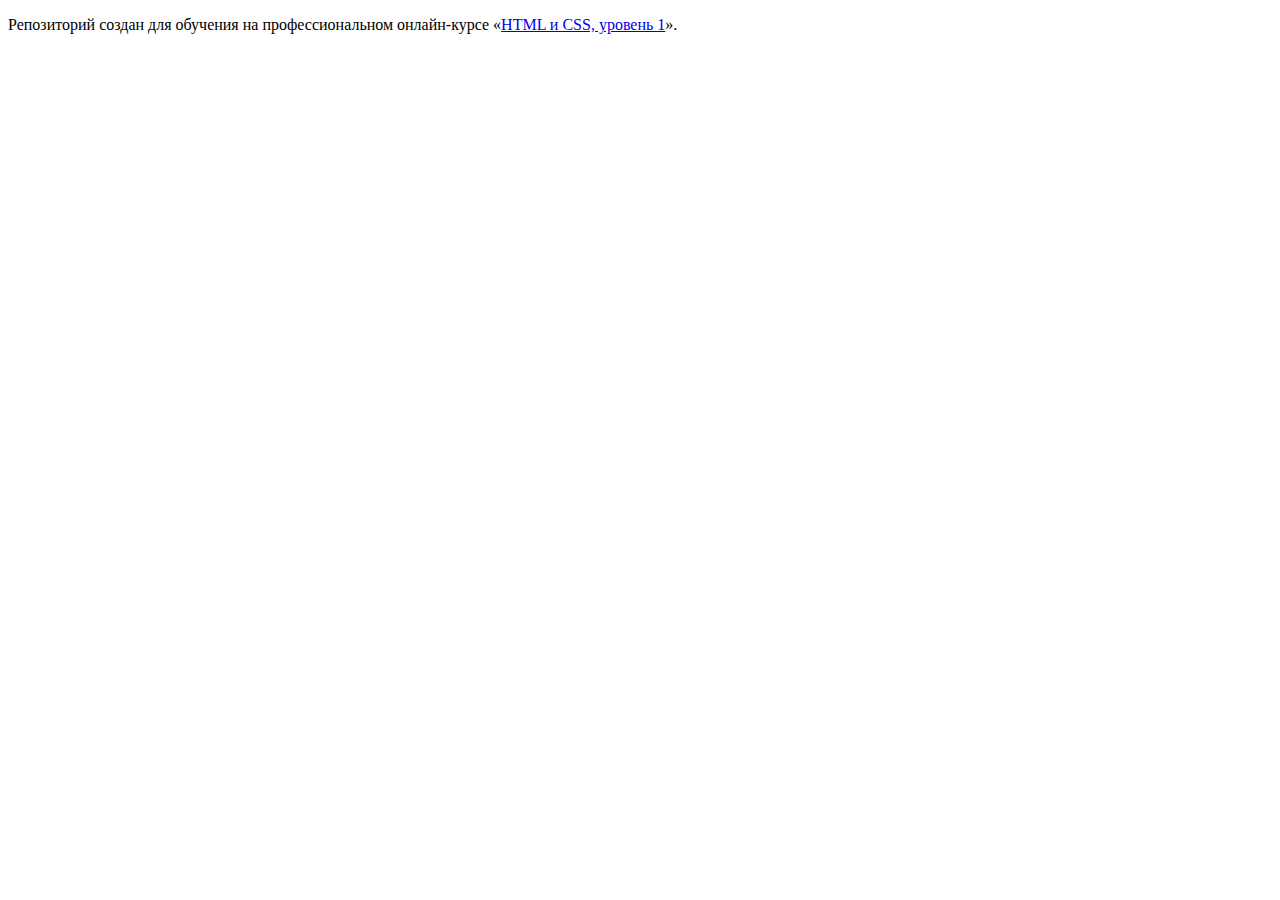
==== index.html @ 30a841ac ":hatching_chick:" ====
<!DOCTYPE html>
<html lang="ru">
  <head>
    <meta charset="utf-8">
    <title>HTML Academy: Седона</title>
  </head>
  <body>

    <p>Репозиторий создан для обучения на профессиональном онлайн‑курсе «<a href="https://htmlacademy.ru/intensive/htmlcss">HTML и CSS, уровень 1</a>».</p>

  </body>
</html>
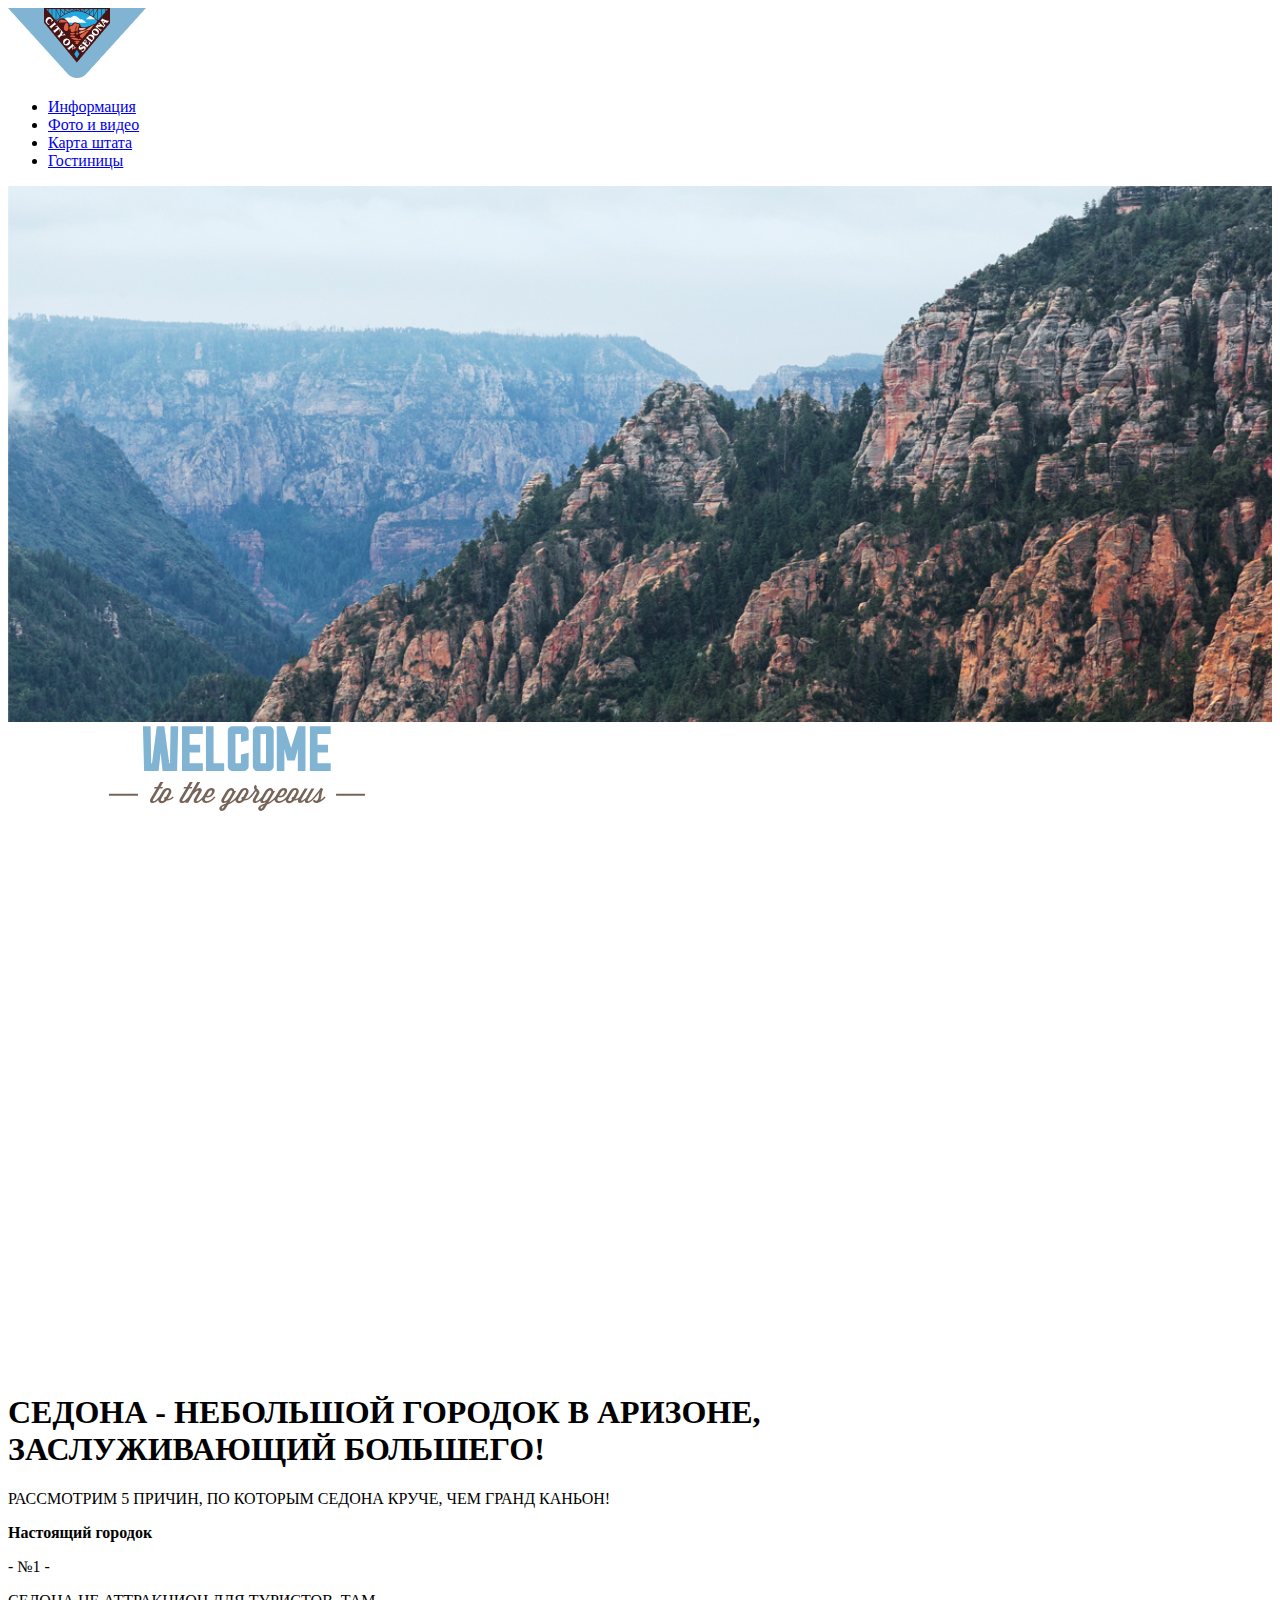
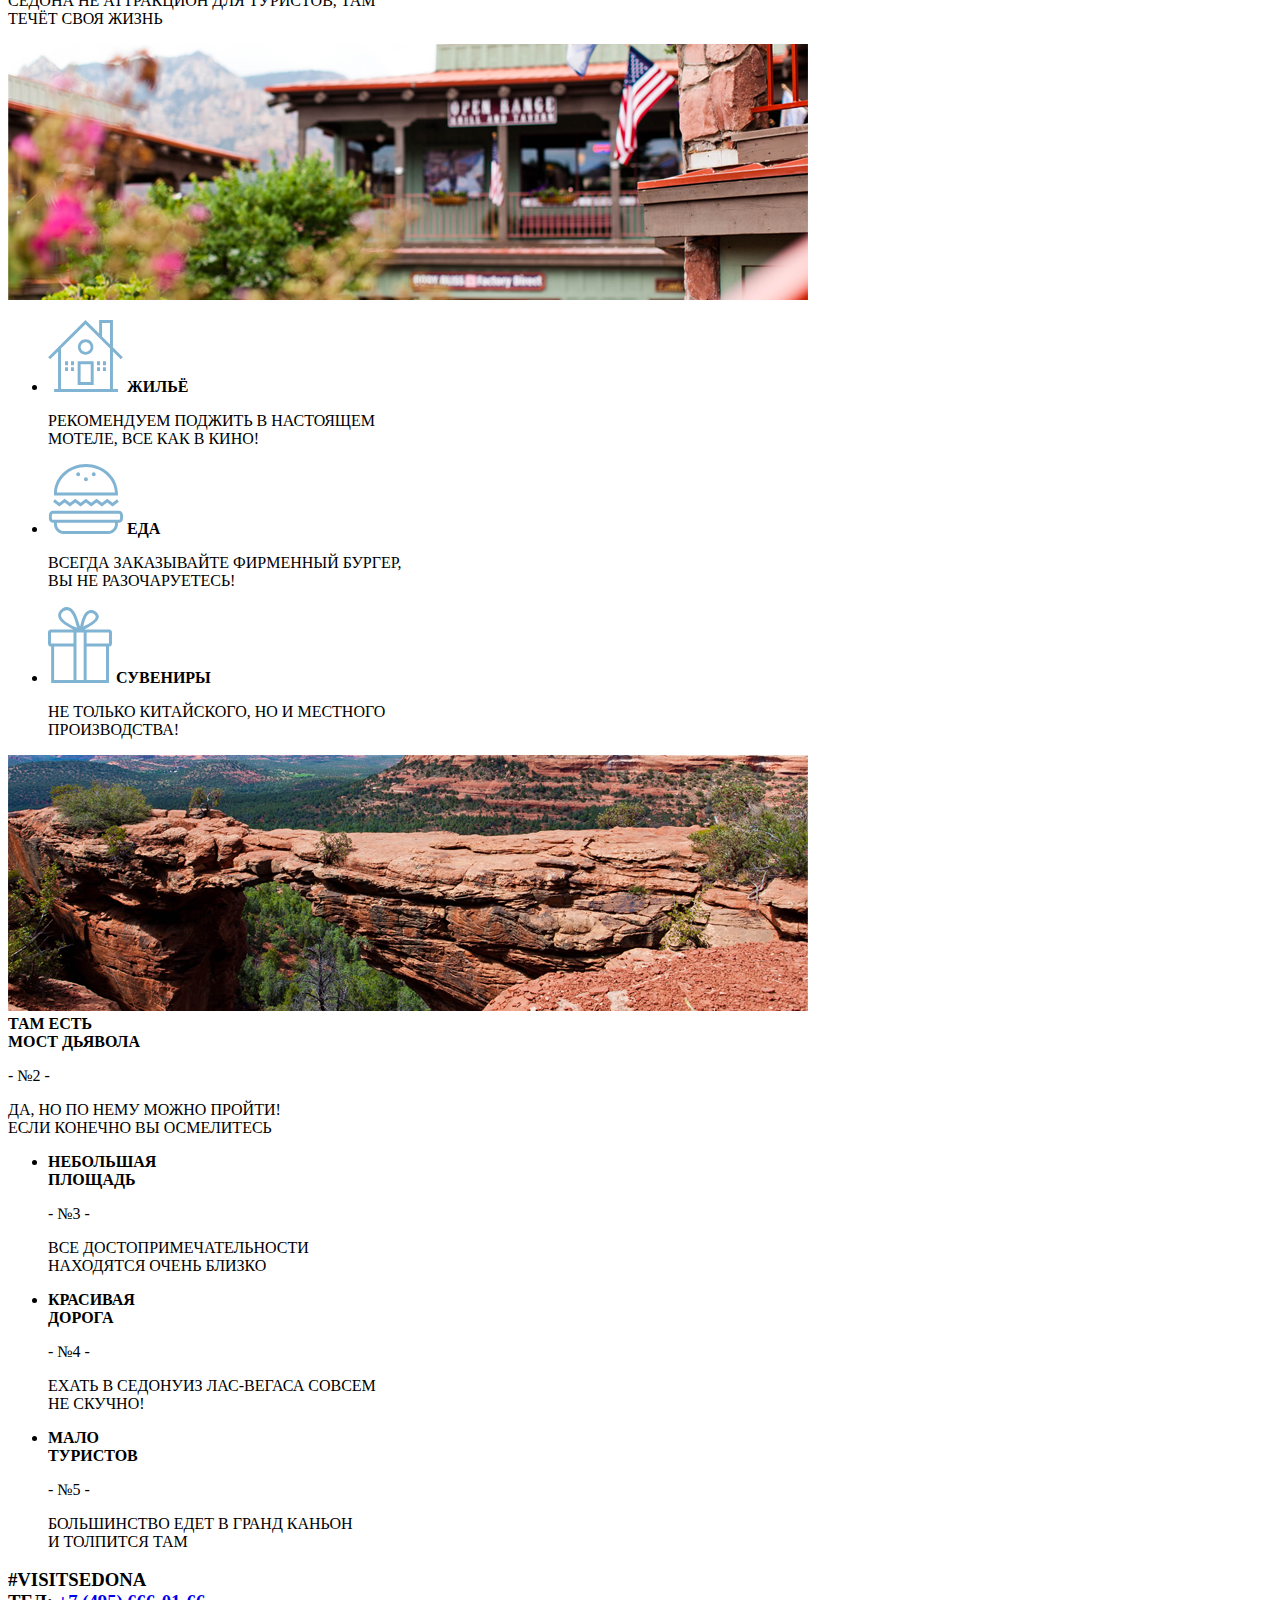
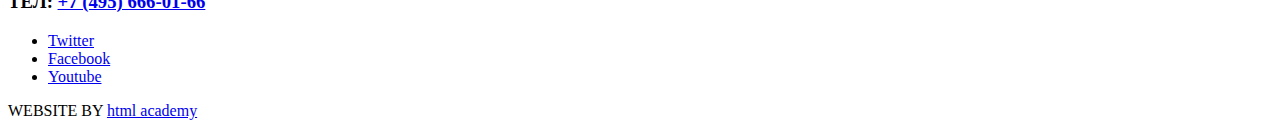
==== commit 3544270e: "пробная верстка" ====
--- a/index.html
+++ b/index.html
@@ -6,7 +6,168 @@
   </head>
   <body>
 
-    <p>Репозиторий создан для обучения на профессиональном онлайн‑курсе «<a href="https://htmlacademy.ru/intensive/htmlcss">HTML и CSS, уровень 1</a>».</p>
+   <header>
+      <nav>
+        <a> 
+          <img src="img/logo.png" width="" height="" alt="Логотип навигации">
+        </a>
+        <ul>
+          <li><a href="blank.html">Информация</a></li>
+          <li><a href="blank.html">Фото и видео</a></li>
+          <li><a href="blank.html">Карта штата</a></li>
+          <li><a href="blank.html">Гостиницы</a></li>
+        </ul>
+      </nav>
+   </header>
 
+      <main>
+        <div>
+          <img src="img/welcome-image.png" width="100%" height="100%" alt="welcome">
+        </div>
+        <img src="img/welcome2.svg" alt="welcome2">
+        <img src="img/Group 1.png" width="100%" height="100%" alt="основная">
+        <h1>
+          СЕДОНА - НЕБОЛЬШОЙ ГОРОДОК В АРИЗОНЕ,</br>
+          ЗАСЛУЖИВАЮЩИЙ БОЛЬШЕГО!
+        </h1>
+        <p>
+          РАССМОТРИМ 5 ПРИЧИН, ПО КОТОРЫМ СЕДОНА КРУЧЕ, ЧЕМ ГРАНД КАНЬОН!
+        </p>
+
+        <section>
+          <article>
+            <b>Настоящий городок</b>
+            <p>- №1 -</p>
+            <p>СЕДОНА НЕ АТТРАКЦИОН ДЛЯ ТУРИСТОВ, ТАМ</br> ТЕЧЁТ СВОЯ ЖИЗНЬ</p>
+          </article>
+          <article>
+            <img src="img/sity-image.png" width="800" height="256" alt="настоящий городок">
+          </article>
+        </section>
+
+        <section>
+          <ul>
+            <li>
+              <img src="img/icon-1.svg" alt="home">
+              <b>
+                ЖИЛЬЁ
+              </b>
+              <p>
+                РЕКОМЕНДУЕМ ПОДЖИТЬ В НАСТОЯЩЕМ</br> 
+                МОТЕЛЕ, ВСЕ КАК В КИНО!
+              </p>
+            </li>
+            <li>
+              <img src="img/icon-3.svg" alt="food">
+              <b>
+                ЕДА
+              </b>
+              <p>
+                ВСЕГДА ЗАКАЗЫВАЙТЕ ФИРМЕННЫЙ БУРГЕР,</br>
+                ВЫ НЕ РАЗОЧАРУЕТЕСЬ!
+              </p>
+            </li>
+            <li>
+              <img src="img/icon-2.svg" alt="souvenirs">
+              <b>
+                СУВЕНИРЫ
+              </b>
+              <p>
+                НЕ ТОЛЬКО КИТАЙСКОГО, НО И МЕСТНОГО</br>
+                ПРОИЗВОДСТВА!
+              </p>
+            </li>
+          </ul>
+        </section>
+        <section>
+          <article>
+            <img src="img/bridge-devil-image.png" alt="bridge-devil">
+          </article>
+          <article>
+            <b>
+              ТАМ ЕСТЬ</br>
+              МОСТ ДЬЯВОЛА
+            </b>
+            <p>
+              - №2 -
+            </p>
+            <p>
+              ДА, НО ПО НЕМУ МОЖНО ПРОЙТИ!</BR>
+              ЕСЛИ КОНЕЧНО ВЫ ОСМЕЛИТЕСЬ
+            </p>
+          </article>
+        </section>
+        <section>
+          <ul>
+            <li>
+              <b>
+                НЕБОЛЬШАЯ</br>
+                ПЛОЩАДЬ
+              </b>
+              <p>
+                - №3 -
+              </p>
+              <p>
+                ВСЕ ДОСТОПРИМЕЧАТЕЛЬНОСТИ</br>
+                НАХОДЯТСЯ ОЧЕНЬ БЛИЗКО
+              </p>
+            </li>
+            <li>
+              <b>
+                КРАСИВАЯ</br>
+                ДОРОГА
+              </b>
+              <p>
+                - №4 -
+              </p>
+              <p>
+                ЕХАТЬ В СЕДОНУИЗ ЛАС-ВЕГАСА СОВСЕМ</br>
+                НЕ СКУЧНО!
+              </p>
+            </li>
+            <li>
+              <b>
+                МАЛО</br>
+                ТУРИСТОВ
+              </b>
+              <p>
+                - №5 -
+              </p>
+              <p>
+                БОЛЬШИНСТВО ЕДЕТ В ГРАНД КАНЬОН</br>
+                И ТОЛПИТСЯ ТАМ
+              </p>
+            </li>
+          </ul>
+        </section>
+      </main>
+
+      <footer>
+        <section>
+          <h3>
+            #VISITSEDONA</BR>
+            ТЕЛ: <a href="tel:+74956660166">+7 (495) 666-01-66</a>
+          </h3>
+        </section>
+        <section>
+          <ul>
+            <li>
+              <a href="#">Twitter</a>
+            </li>
+            <li>
+              <a href="#">Facebook</a>
+            </li>
+            <li>
+              <a href="#">Youtube</a>
+            </li>
+          </ul>
+        </section>
+        <section>
+          <p>
+            WEBSITE BY
+            <a href="https://htmlacademy.ru">html academy</a>
+          </p>
+        </section>
+      </footer>
   </body>
-</html>
+</html>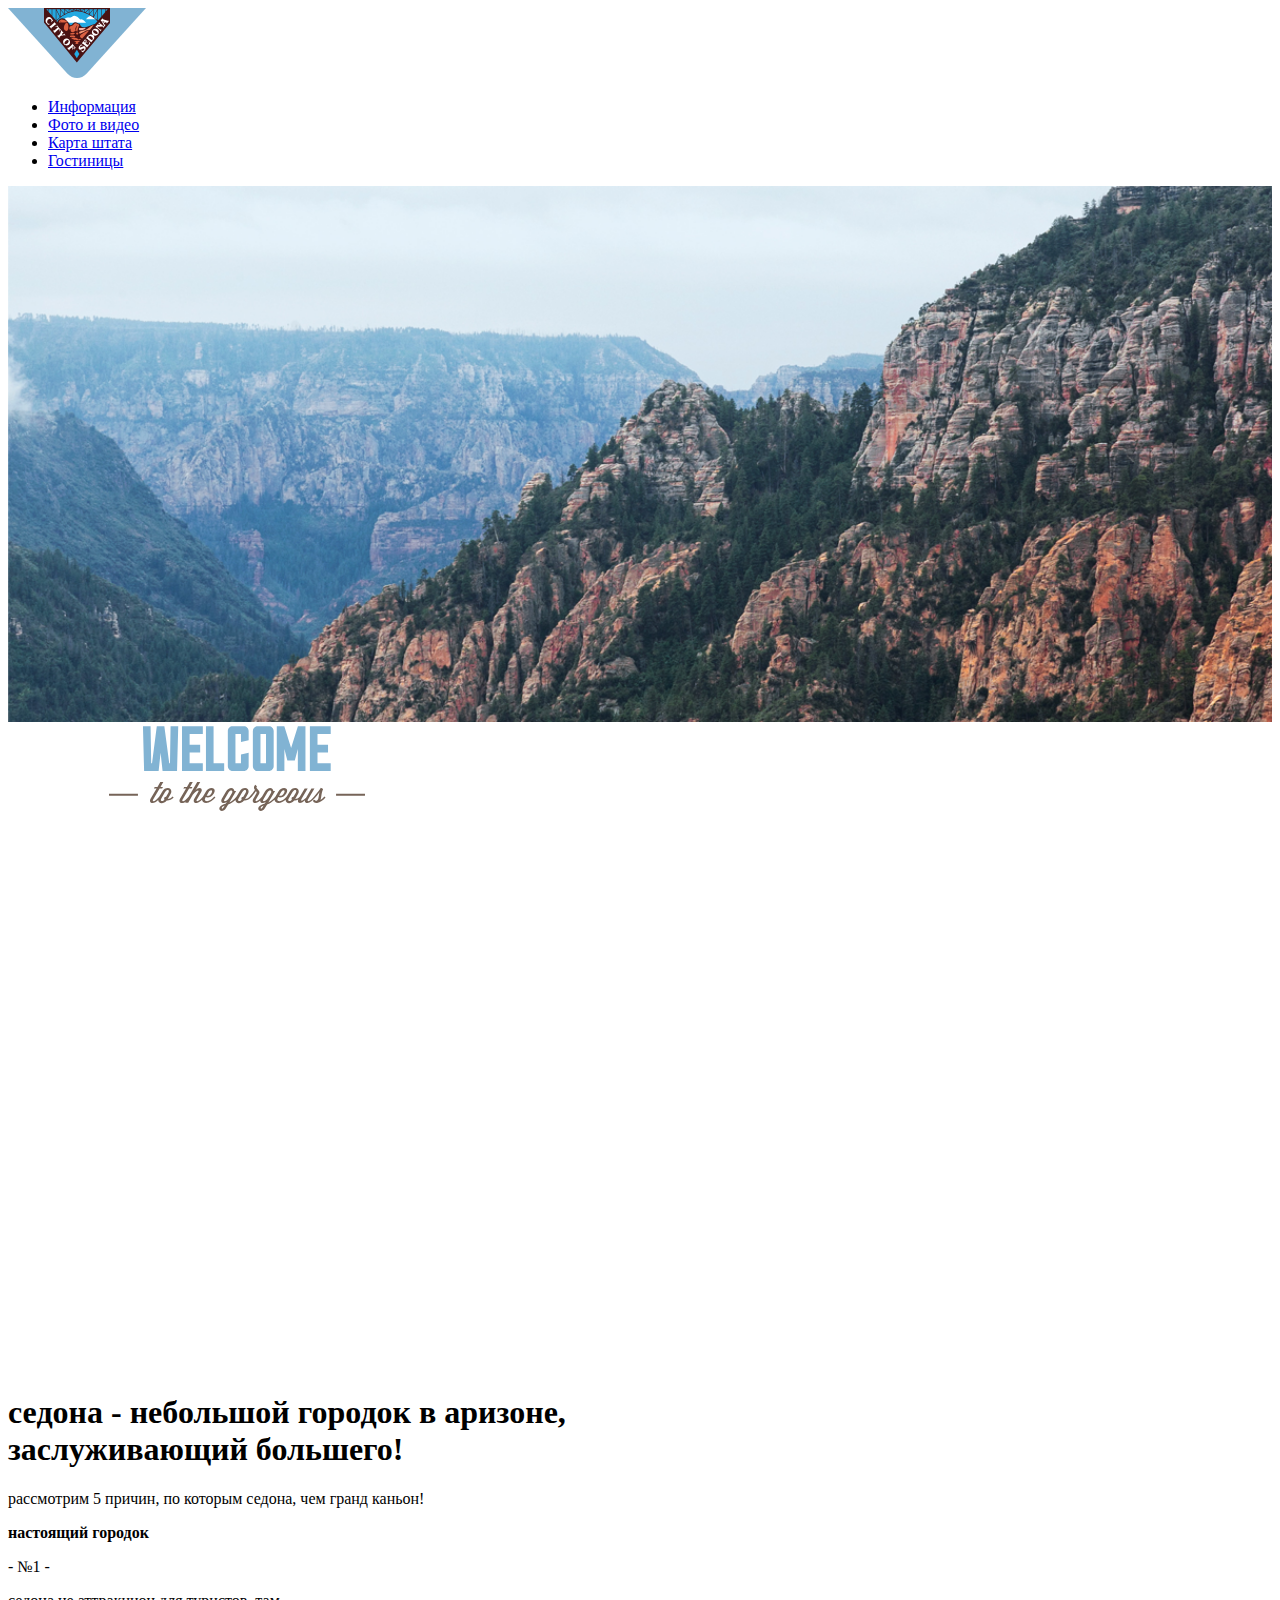
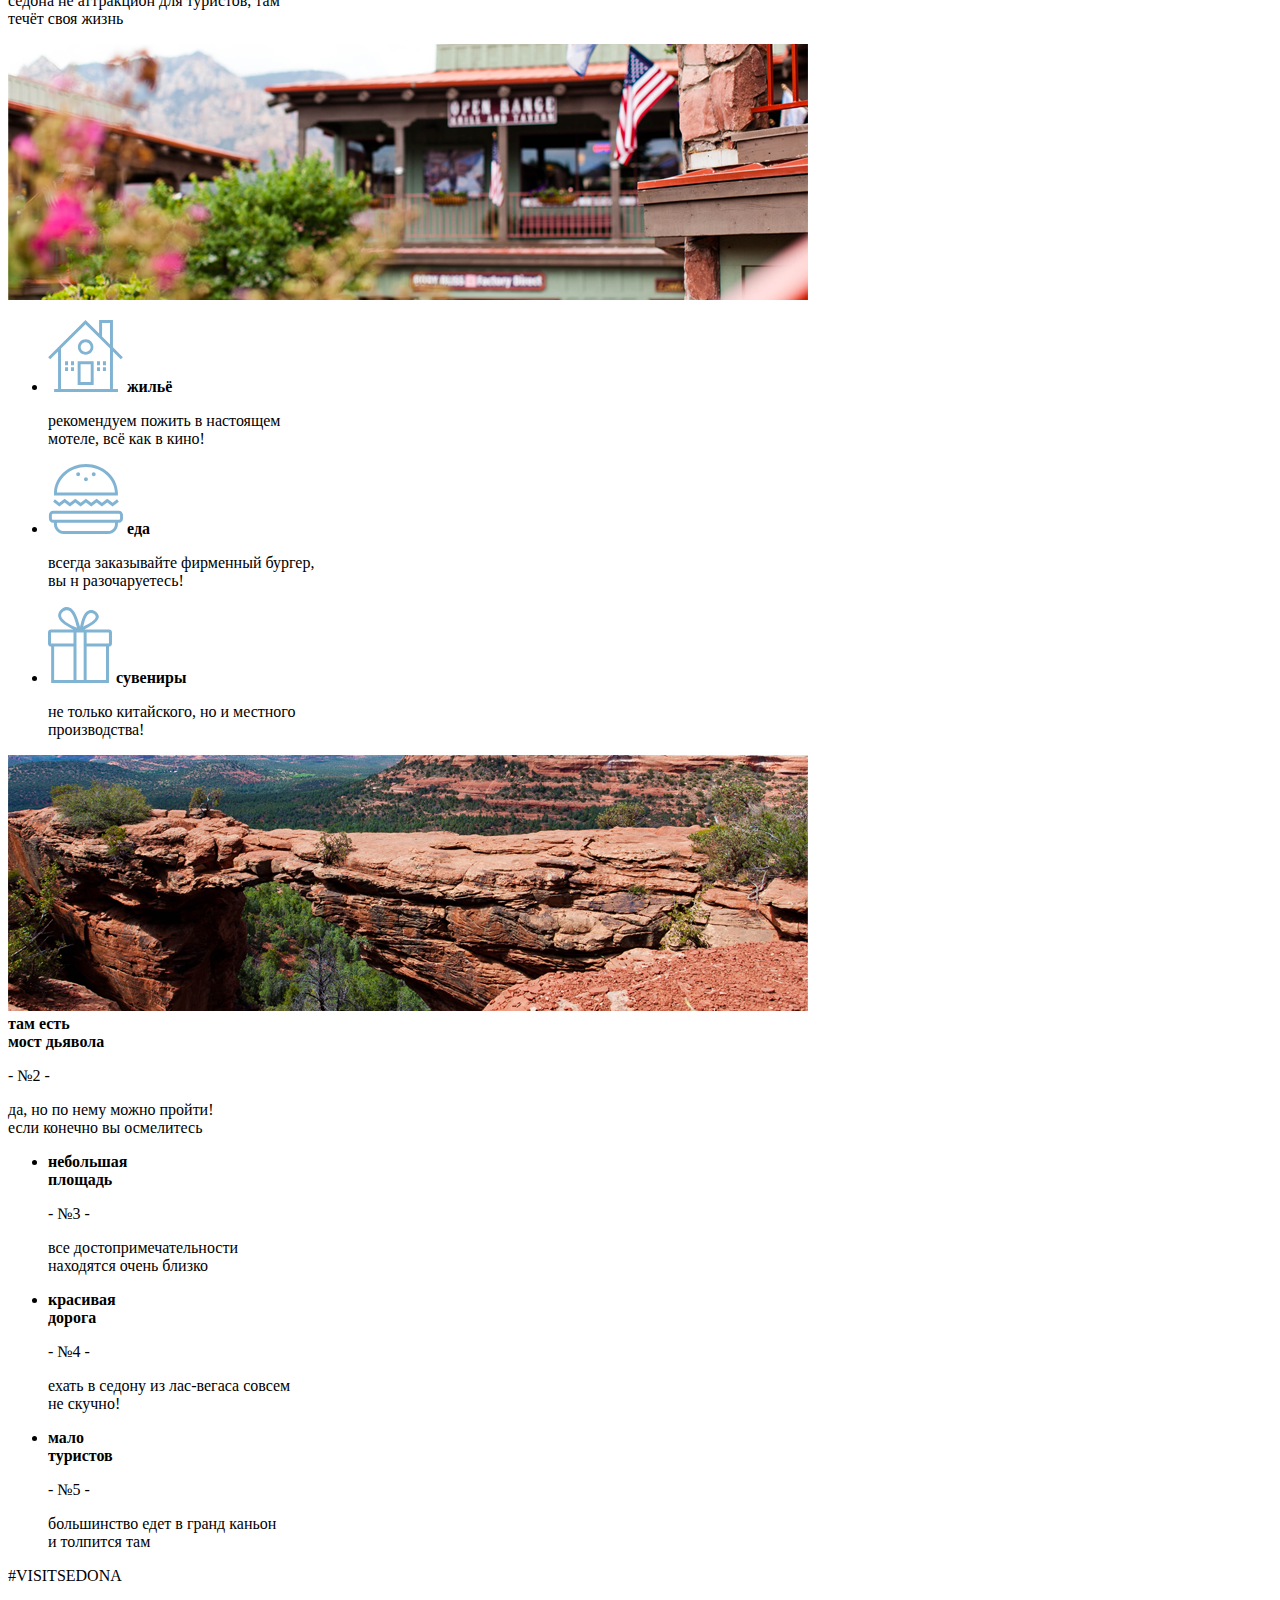
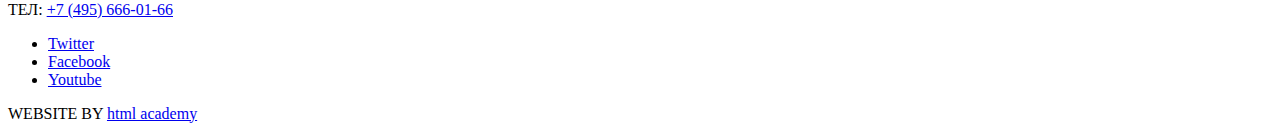
==== commit 6a7d70c8: "только верстка главной, а так же первичная верстка каталога" ====
--- a/index.html
+++ b/index.html
@@ -9,13 +9,13 @@
    <header>
       <nav>
         <a> 
-          <img src="img/logo.png" width="" height="" alt="Логотип навигации">
+          <img src="img/logo.svg" width="138px" height="70px" alt="Логотип навигации">
         </a>
         <ul>
-          <li><a href="blank.html">Информация</a></li>
-          <li><a href="blank.html">Фото и видео</a></li>
-          <li><a href="blank.html">Карта штата</a></li>
-          <li><a href="blank.html">Гостиницы</a></li>
+          <li><a href="#">Информация</a></li>
+          <li><a href="#">Фото и видео</a></li>
+          <li><a href="#">Карта штата</a></li>
+          <li><a href="hotels.html">Гостиницы</a></li>
         </ul>
       </nav>
    </header>
@@ -27,115 +27,110 @@
         <img src="img/welcome2.svg" alt="welcome2">
         <img src="img/Group 1.png" width="100%" height="100%" alt="основная">
         <h1>
-          СЕДОНА - НЕБОЛЬШОЙ ГОРОДОК В АРИЗОНЕ,</br>
-          ЗАСЛУЖИВАЮЩИЙ БОЛЬШЕГО!
+          седона - небольшой городок в аризоне,</br>
+          заслуживающий большего!
         </h1>
         <p>
-          РАССМОТРИМ 5 ПРИЧИН, ПО КОТОРЫМ СЕДОНА КРУЧЕ, ЧЕМ ГРАНД КАНЬОН!
+          рассмотрим 5 причин, по которым седона, чем гранд каньон!
         </p>
 
         <section>
-          <article>
-            <b>Настоящий городок</b>
+          <div>
+            <b>настоящий городок</b>
             <p>- №1 -</p>
-            <p>СЕДОНА НЕ АТТРАКЦИОН ДЛЯ ТУРИСТОВ, ТАМ</br> ТЕЧЁТ СВОЯ ЖИЗНЬ</p>
-          </article>
-          <article>
+            <p>седона не аттракцион для туристов, там</br> течёт своя жизнь</p>
+          </div>
+          <div>
             <img src="img/sity-image.png" width="800" height="256" alt="настоящий городок">
-          </article>
-        </section>
-
-        <section>
+          </div>
           <ul>
             <li>
               <img src="img/icon-1.svg" alt="home">
               <b>
-                ЖИЛЬЁ
+                жильё
               </b>
               <p>
-                РЕКОМЕНДУЕМ ПОДЖИТЬ В НАСТОЯЩЕМ</br> 
-                МОТЕЛЕ, ВСЕ КАК В КИНО!
+                рекомендуем пожить в настоящем</br> 
+                мотеле, всё как в кино!
               </p>
             </li>
             <li>
               <img src="img/icon-3.svg" alt="food">
               <b>
-                ЕДА
+                еда
               </b>
               <p>
-                ВСЕГДА ЗАКАЗЫВАЙТЕ ФИРМЕННЫЙ БУРГЕР,</br>
-                ВЫ НЕ РАЗОЧАРУЕТЕСЬ!
+                всегда заказывайте фирменный бургер,</br>
+                вы н  разочаруетесь!
               </p>
             </li>
             <li>
               <img src="img/icon-2.svg" alt="souvenirs">
               <b>
-                СУВЕНИРЫ
+                сувениры
               </b>
               <p>
-                НЕ ТОЛЬКО КИТАЙСКОГО, НО И МЕСТНОГО</br>
-                ПРОИЗВОДСТВА!
+                не только китайского, но и местного</br>
+                производства!
               </p>
             </li>
           </ul>
         </section>
         <section>
-          <article>
+          <div>
             <img src="img/bridge-devil-image.png" alt="bridge-devil">
-          </article>
-          <article>
+          </div>
+          <div>
             <b>
-              ТАМ ЕСТЬ</br>
-              МОСТ ДЬЯВОЛА
+              там есть</br>
+              мост дьявола
             </b>
             <p>
               - №2 -
             </p>
             <p>
-              ДА, НО ПО НЕМУ МОЖНО ПРОЙТИ!</BR>
-              ЕСЛИ КОНЕЧНО ВЫ ОСМЕЛИТЕСЬ
+              да, но по нему можно пройти!</BR>
+              если конечно вы осмелитесь
             </p>
-          </article>
-        </section>
-        <section>
+          </div>
           <ul>
             <li>
               <b>
-                НЕБОЛЬШАЯ</br>
-                ПЛОЩАДЬ
+                небольшая</br>
+                площадь
               </b>
               <p>
                 - №3 -
               </p>
               <p>
-                ВСЕ ДОСТОПРИМЕЧАТЕЛЬНОСТИ</br>
-                НАХОДЯТСЯ ОЧЕНЬ БЛИЗКО
+                все достопримечательности</br>
+                находятся очень близко
               </p>
             </li>
             <li>
               <b>
-                КРАСИВАЯ</br>
-                ДОРОГА
+                красивая</br>
+                дорога
               </b>
               <p>
                 - №4 -
               </p>
               <p>
-                ЕХАТЬ В СЕДОНУИЗ ЛАС-ВЕГАСА СОВСЕМ</br>
-                НЕ СКУЧНО!
+                ехать в седону из лас-вегаса совсем</br>
+                не скучно!
               </p>
             </li>
             <li>
               <b>
-                МАЛО</br>
-                ТУРИСТОВ
+                мало</br>
+                туристов
               </b>
               <p>
                 - №5 -
               </p>
               <p>
-                БОЛЬШИНСТВО ЕДЕТ В ГРАНД КАНЬОН</br>
-                И ТОЛПИТСЯ ТАМ
+                большинство едет в гранд каньон</br>
+                и толпится там
               </p>
             </li>
           </ul>
@@ -143,13 +138,17 @@
       </main>
 
       <footer>
-        <section>
-          <h3>
-            #VISITSEDONA</BR>
-            ТЕЛ: <a href="tel:+74956660166">+7 (495) 666-01-66</a>
-          </h3>
-        </section>
-        <section>
+        <div>
+          <div>
+            <p>
+              #VISITSEDONA
+            </p>
+            <p>
+              ТЕЛ: <a href="tel:+74956660166">+7 (495) 666-01-66</a>
+            </p>
+          <div>
+          </div>
+        <div>
           <ul>
             <li>
               <a href="#">Twitter</a>
@@ -161,13 +160,13 @@
               <a href="#">Youtube</a>
             </li>
           </ul>
-        </section>
-        <section>
+        </div>
+        <div>
           <p>
             WEBSITE BY
-            <a href="https://htmlacademy.ru">html academy</a>
+            <a href="https://htmlacademy.ru/intensive/htmlcss">html academy</a>
           </p>
-        </section>
+        </div>
       </footer>
   </body>
 </html>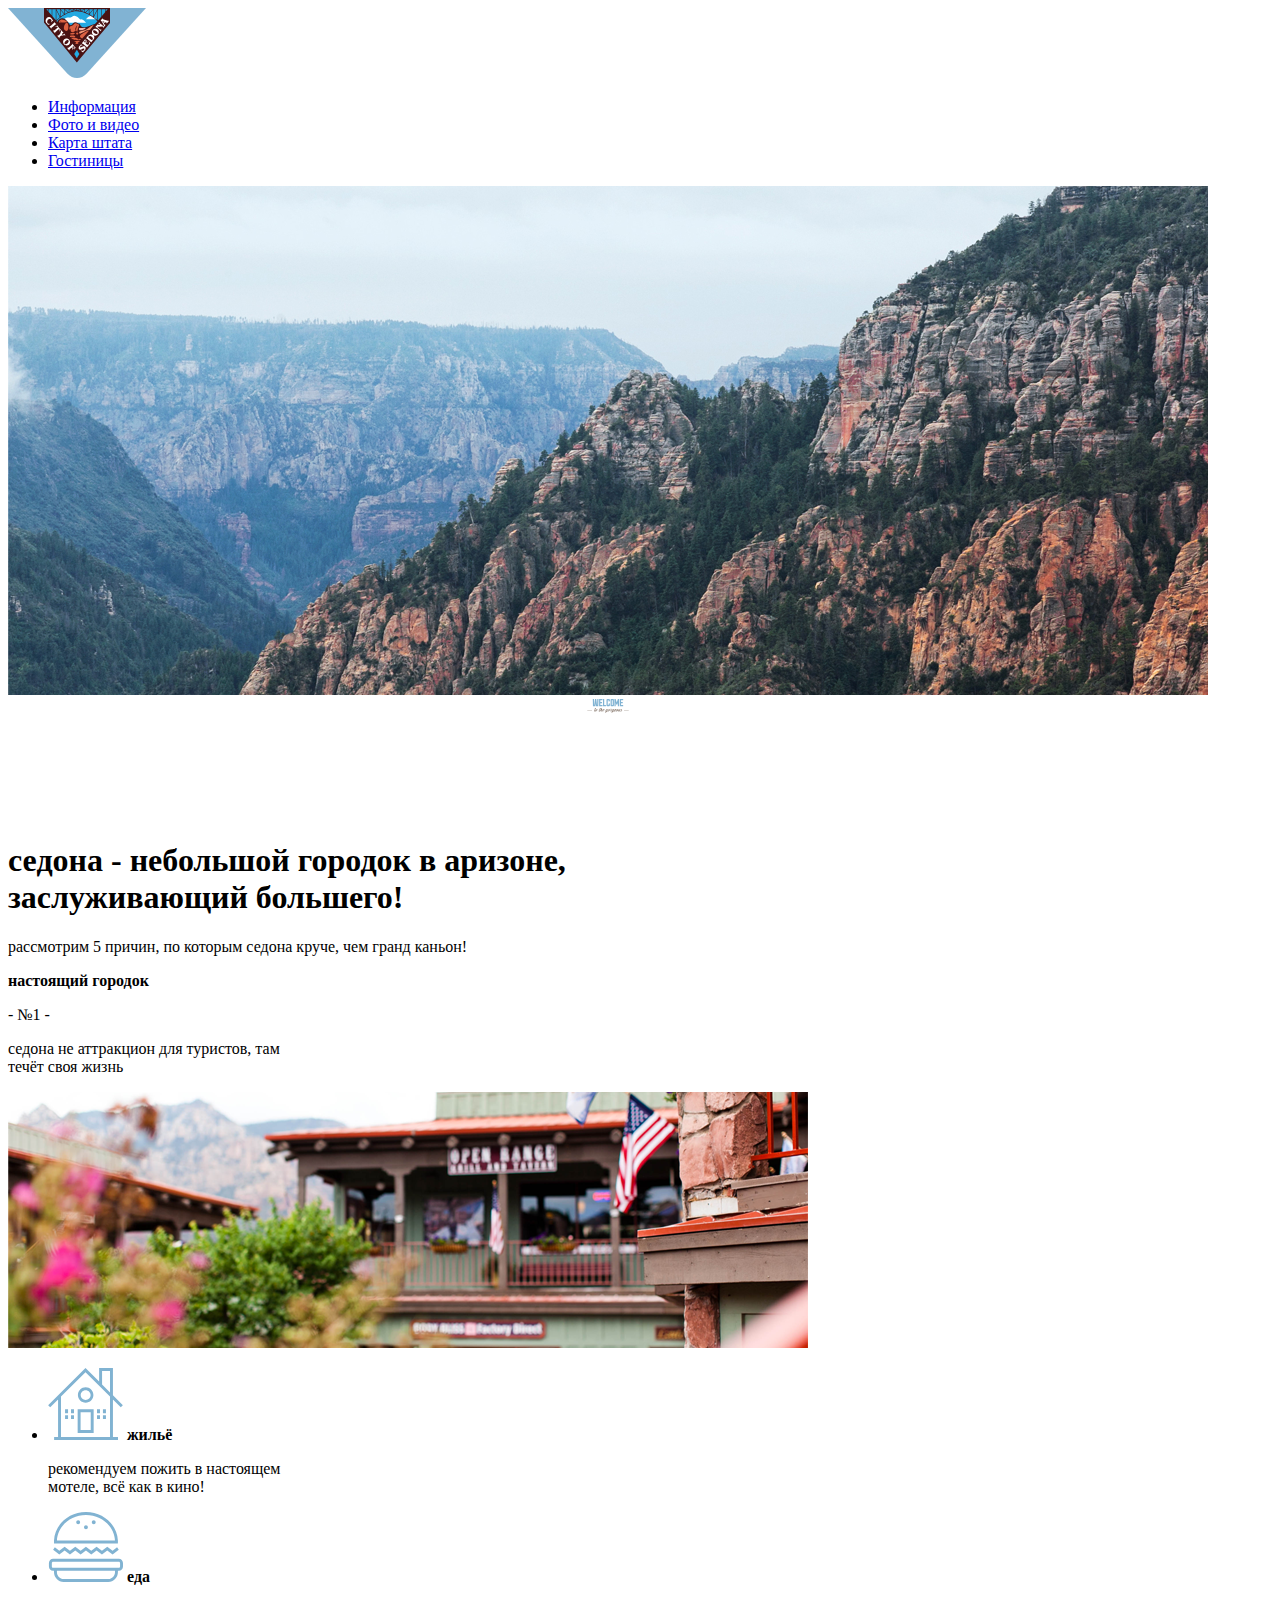
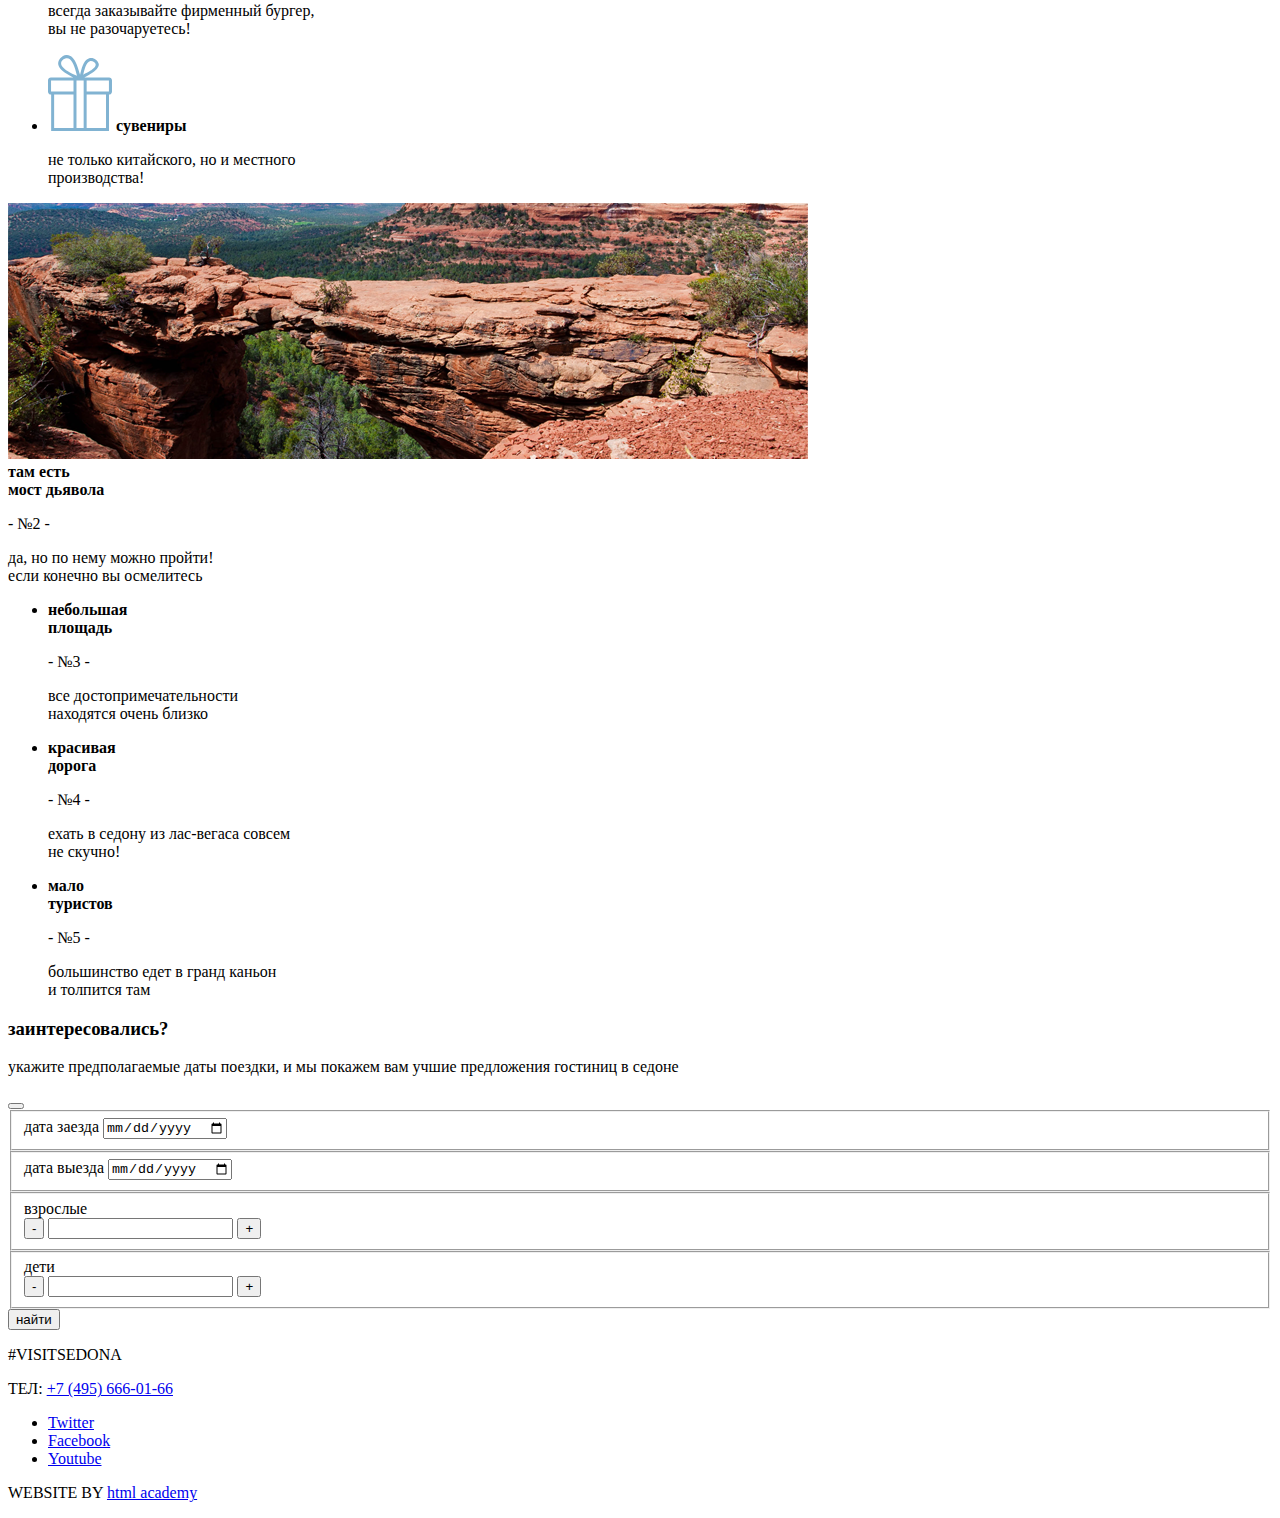
==== commit b04f856e: "добавил блок в индексе с картой и откорректировал изменения от Насти" ====
--- a/index.html
+++ b/index.html
@@ -8,30 +8,30 @@
 
    <header>
       <nav>
-        <a> 
-          <img src="img/logo.svg" width="138px" height="70px" alt="Логотип навигации">
+        <a href="index.html"> 
+          <img src="img/logo.svg" width="138" height="70" alt="Логотип навигации">
         </a>
         <ul>
           <li><a href="#">Информация</a></li>
           <li><a href="#">Фото и видео</a></li>
           <li><a href="#">Карта штата</a></li>
-          <li><a href="hotels.html">Гостиницы</a></li>
+          <li><a href="catalog.html">Гостиницы</a></li>
         </ul>
       </nav>
    </header>
 
       <main>
         <div>
-          <img src="img/welcome-image.png" width="100%" height="100%" alt="welcome">
+          <img src="img/background photo.jpg" width="1200" height="509" alt="background">
         </div>
-        <img src="img/welcome2.svg" alt="welcome2">
-        <img src="img/Group 1.png" width="100%" height="100%" alt="основная">
+        <img src="img/welcome.svg" width="1200" height="57" alt="welcome">
+        <img src="img/Group 1.png" width="1200" height="57" alt="основная">
         <h1>
           седона - небольшой городок в аризоне,</br>
           заслуживающий большего!
         </h1>
         <p>
-          рассмотрим 5 причин, по которым седона, чем гранд каньон!
+          рассмотрим 5 причин, по которым седона круче, чем гранд каньон!
         </p>
 
         <section>
@@ -61,7 +61,7 @@
               </b>
               <p>
                 всегда заказывайте фирменный бургер,</br>
-                вы н  разочаруетесь!
+                вы не  разочаруетесь!
               </p>
             </li>
             <li>
@@ -135,7 +135,51 @@
             </li>
           </ul>
         </section>
+
+        <!-- БЛОК ЗАИНТЕРЕСОВАЛИСЬ -->
+
+        <section>
+          <div>
+            <h3>заинтересовались?</h3>
+            <p>укажите предполагаемые даты поездки, и мы покажем вам учшие предложения гостиниц в седоне</p>
+            <button></button>
+            <form action="/" method="POST">
+              <fieldset>
+                <label>дата заезда
+                  <input type="date" name="date-arrival">
+                </label>
+              </fieldset>
+              <fieldset>
+                <label>дата выезда
+                  <input type="date" name="date-of-departure">
+                </label>
+              </fieldset>
+
+              <fieldset>
+                <label for="adult">взрослые</label>
+                <div>
+                  <button type="button">-</button>
+                  <input type="number" name="adults" id="adult">
+                  <button type="button">+</button>
+                </div>
+              </fieldset>
+
+              <fieldset>
+                <label for="child">дети</label>
+                <div>
+                  <button type="button">-</button>
+                  <input type="number" name="children" id="child">
+                  <button type="button">+</button>
+                </div>
+              </fieldset>
+              <button type="submit" class="btn">найти</button>
+            </form>
+          </div>
+          <div class="map"></div>
+        </section> 
       </main>
+
+      <!-- ПОДВАЛ САЙТА -->
 
       <footer>
         <div>
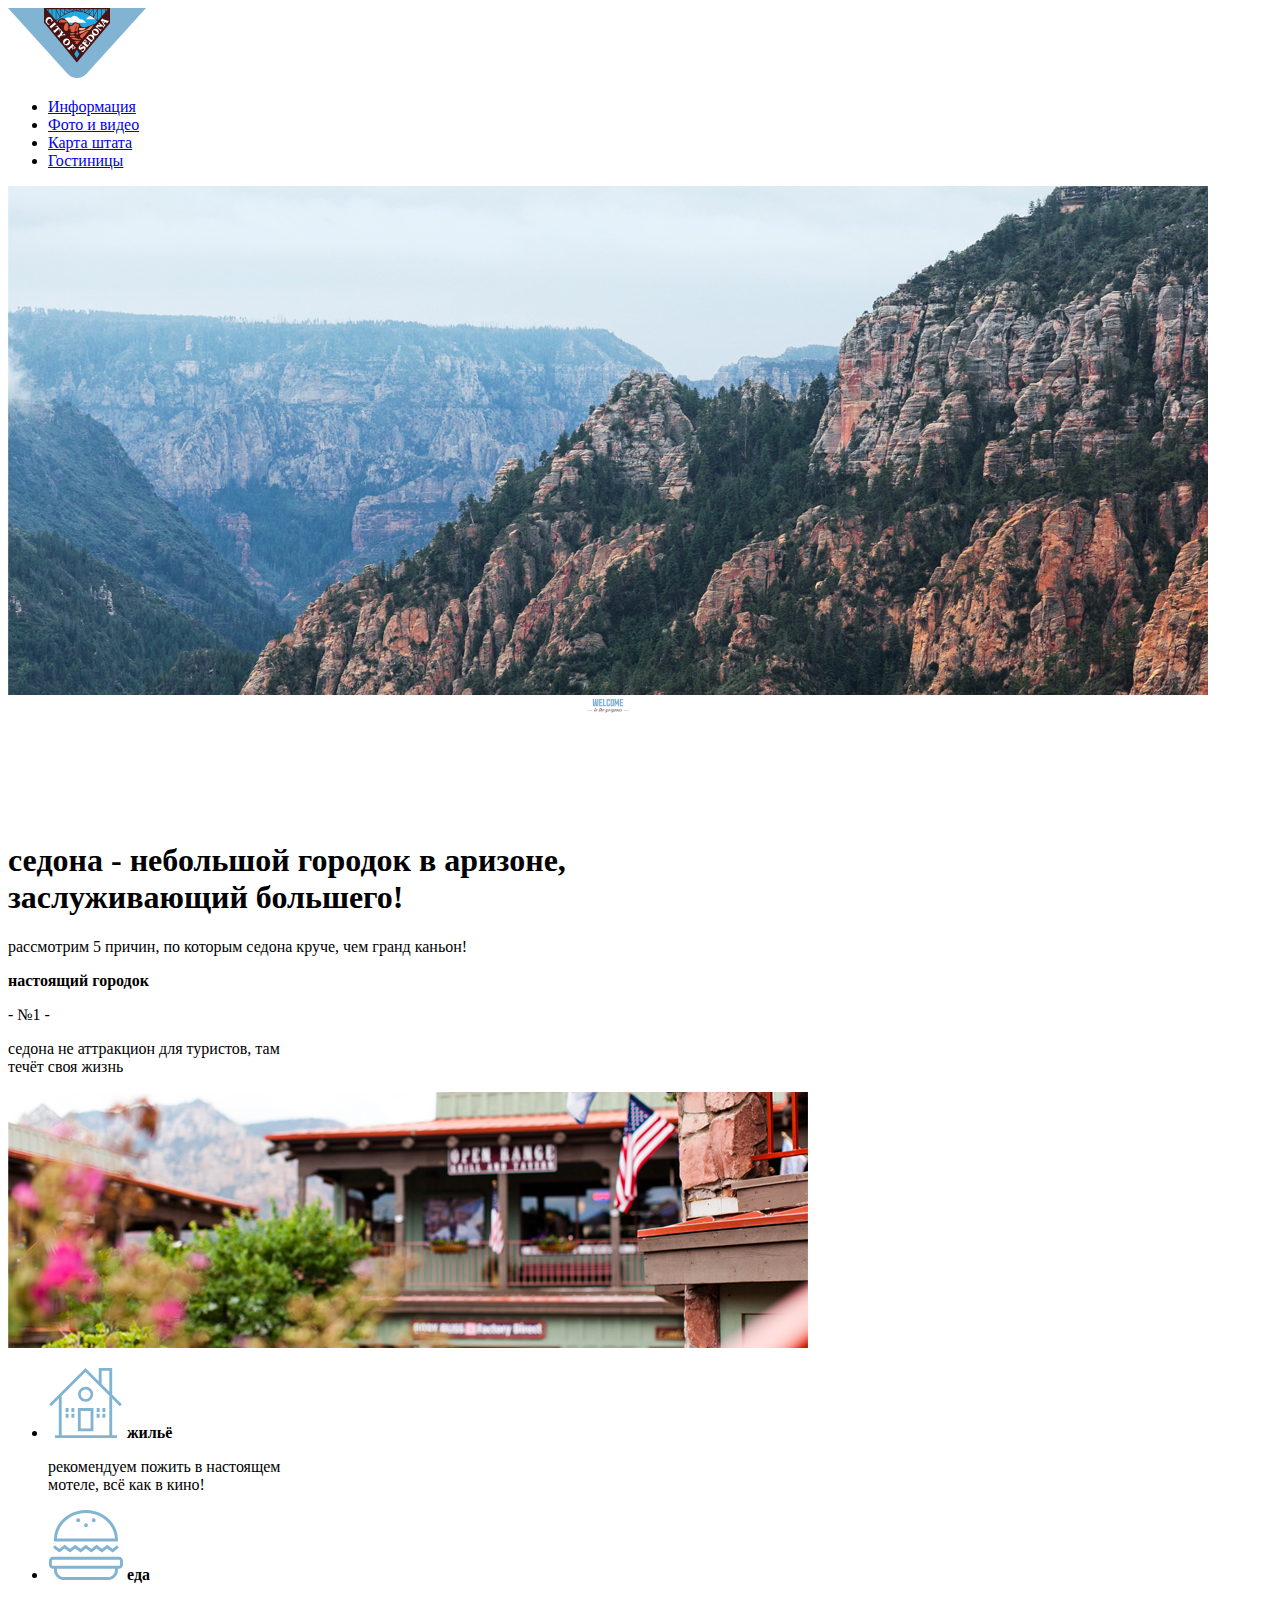
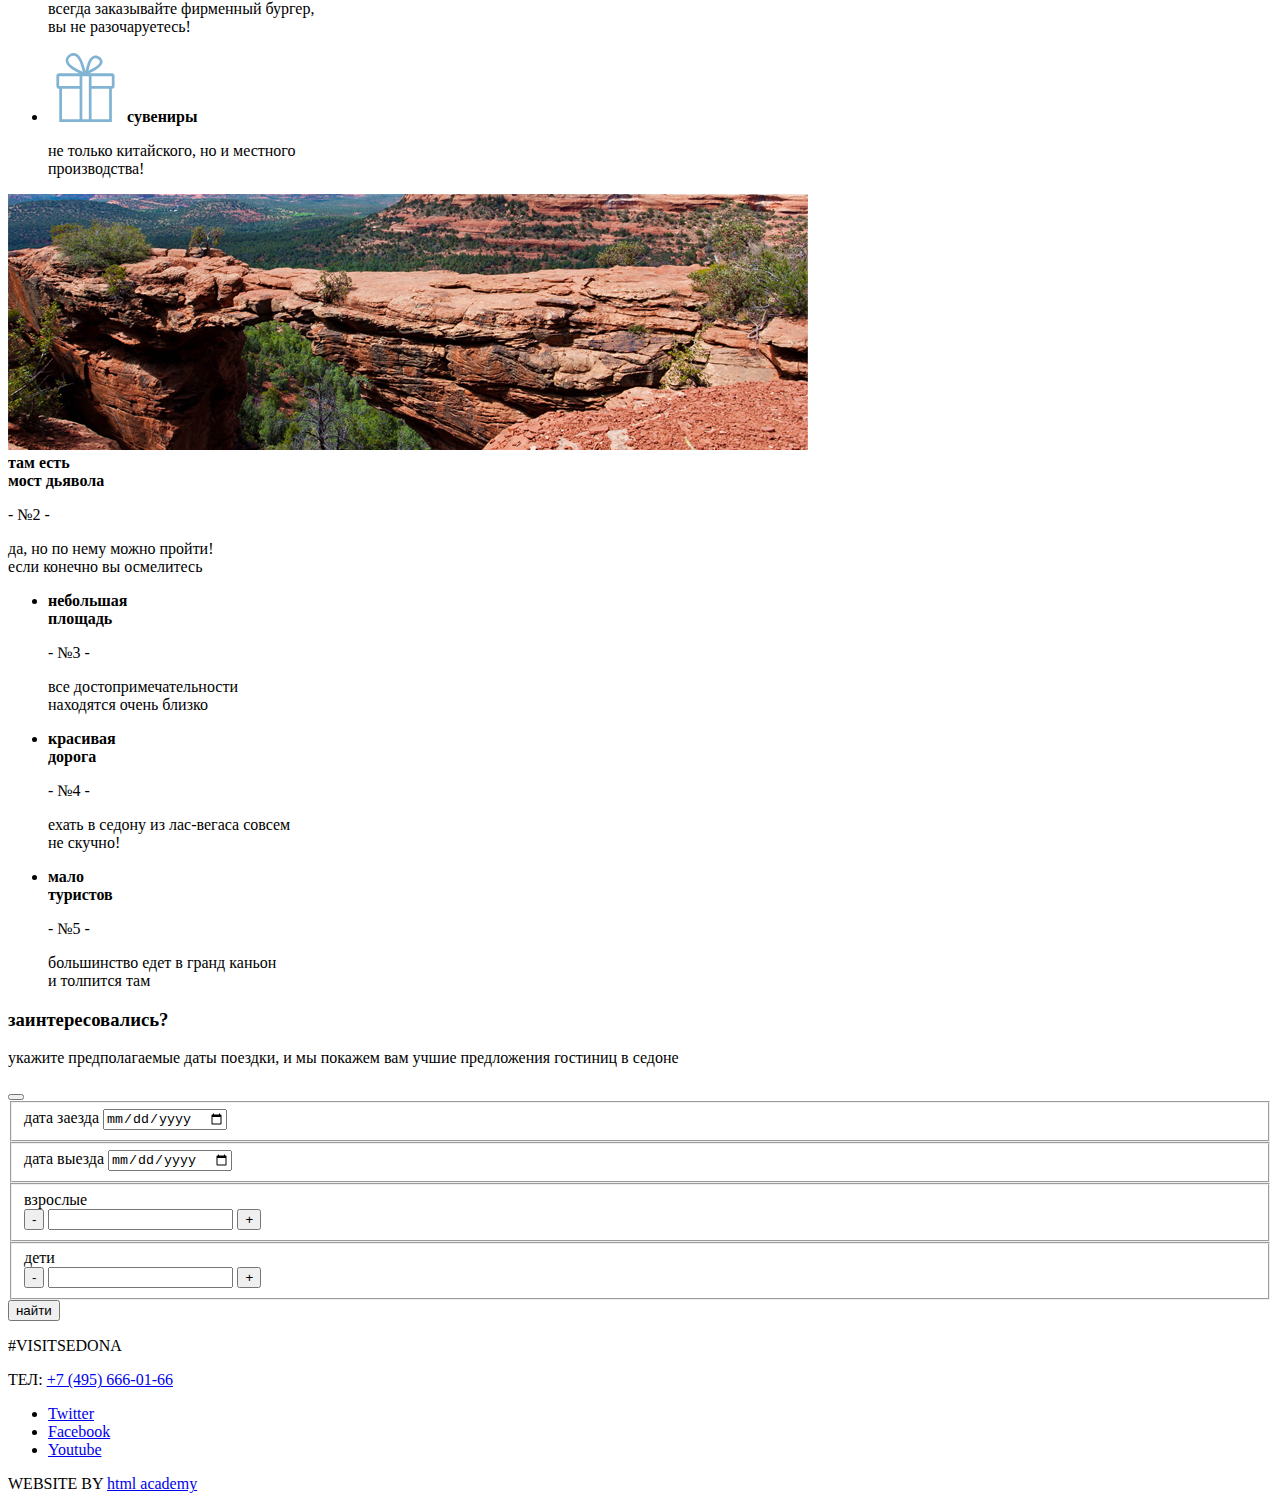
==== commit edb4209c: "добавление графики в проект (3 урок)" ====
--- a/index.html
+++ b/index.html
@@ -3,6 +3,9 @@
   <head>
     <meta charset="utf-8">
     <title>HTML Academy: Седона</title>
+    <link rel="stylesheet" href="./css/style.css">
+    <link rel="icon" href="./Favicon/32.ico" type="image/x-icon">
+    <link rel="icon" href="./Favicon/152.ico" type="image/x-icon">
   </head>
   <body>
 
@@ -45,7 +48,7 @@
           </div>
           <ul>
             <li>
-              <img src="img/icon-1.svg" alt="home">
+              <img src="img/icon-1.svg" alt="home" width="75" height="70">
               <b>
                 жильё
               </b>
@@ -55,7 +58,7 @@
               </p>
             </li>
             <li>
-              <img src="img/icon-3.svg" alt="food">
+              <img src="img/icon-3.svg" alt="food" width="75" height="70">
               <b>
                 еда
               </b>
@@ -65,7 +68,7 @@
               </p>
             </li>
             <li>
-              <img src="img/icon-2.svg" alt="souvenirs">
+              <img src="img/icon-2.svg" alt="souvenirs" width="75" height="70">
               <b>
                 сувениры
               </b>
@@ -78,7 +81,7 @@
         </section>
         <section>
           <div>
-            <img src="img/bridge-devil-image.png" alt="bridge-devil">
+            <img src="img/bridge-devil-image.png" alt="bridge-devil" width="800" height="256">
           </div>
           <div>
             <b>
--- a/css/style.css
+++ b/css/style.css
@@ -0,0 +1,16 @@
+@font-face {
+    font-family: "PT Sans";
+    src: url(../fonts/PTSans.woff);
+    src: url(../fonts/PTSans.woff2);
+    font-style: normal;
+    font-weight: normal;
+}
+
+@font-face {
+    font-family: "PT Sans";
+    src: url(../fonts/PTSans-Bold.woff);
+    src: url(../fonts/PTSans-Bold.woff2);
+    font-style: normal;
+    font-weight: bold;
+}
+
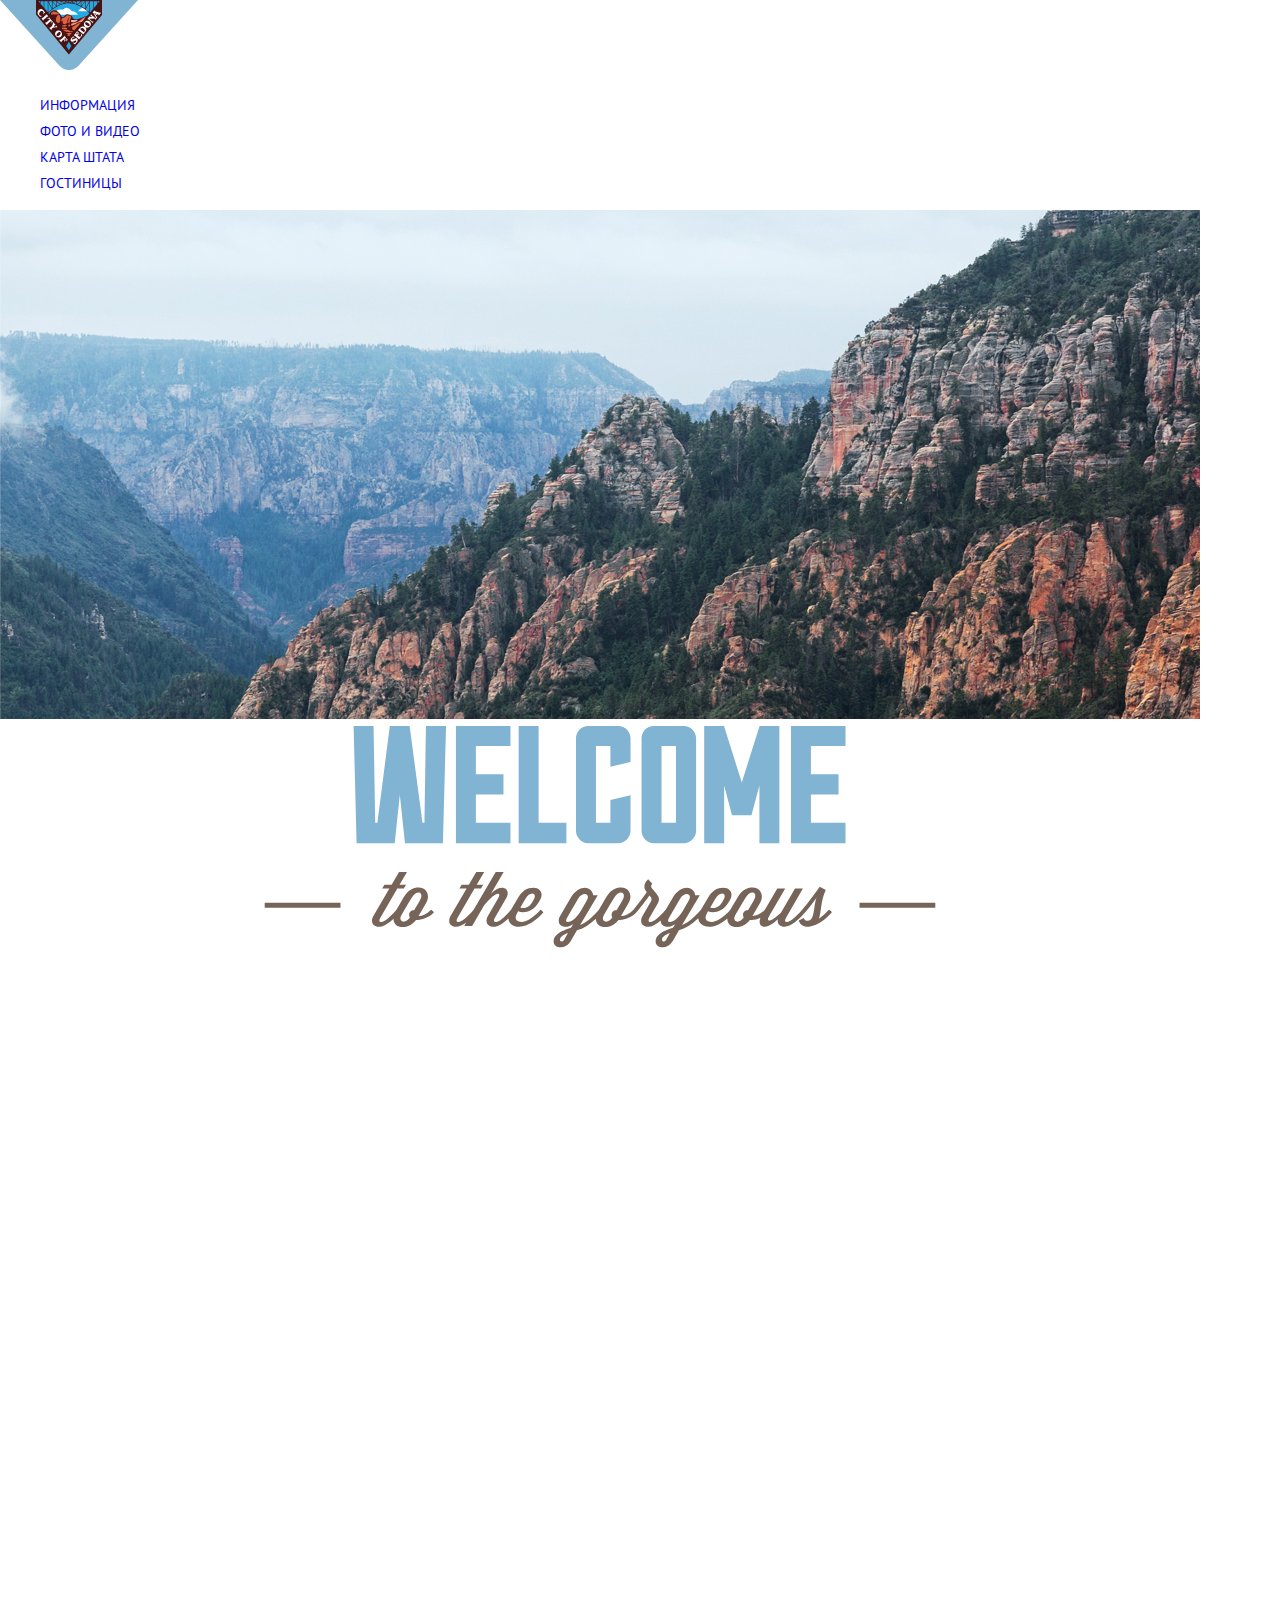
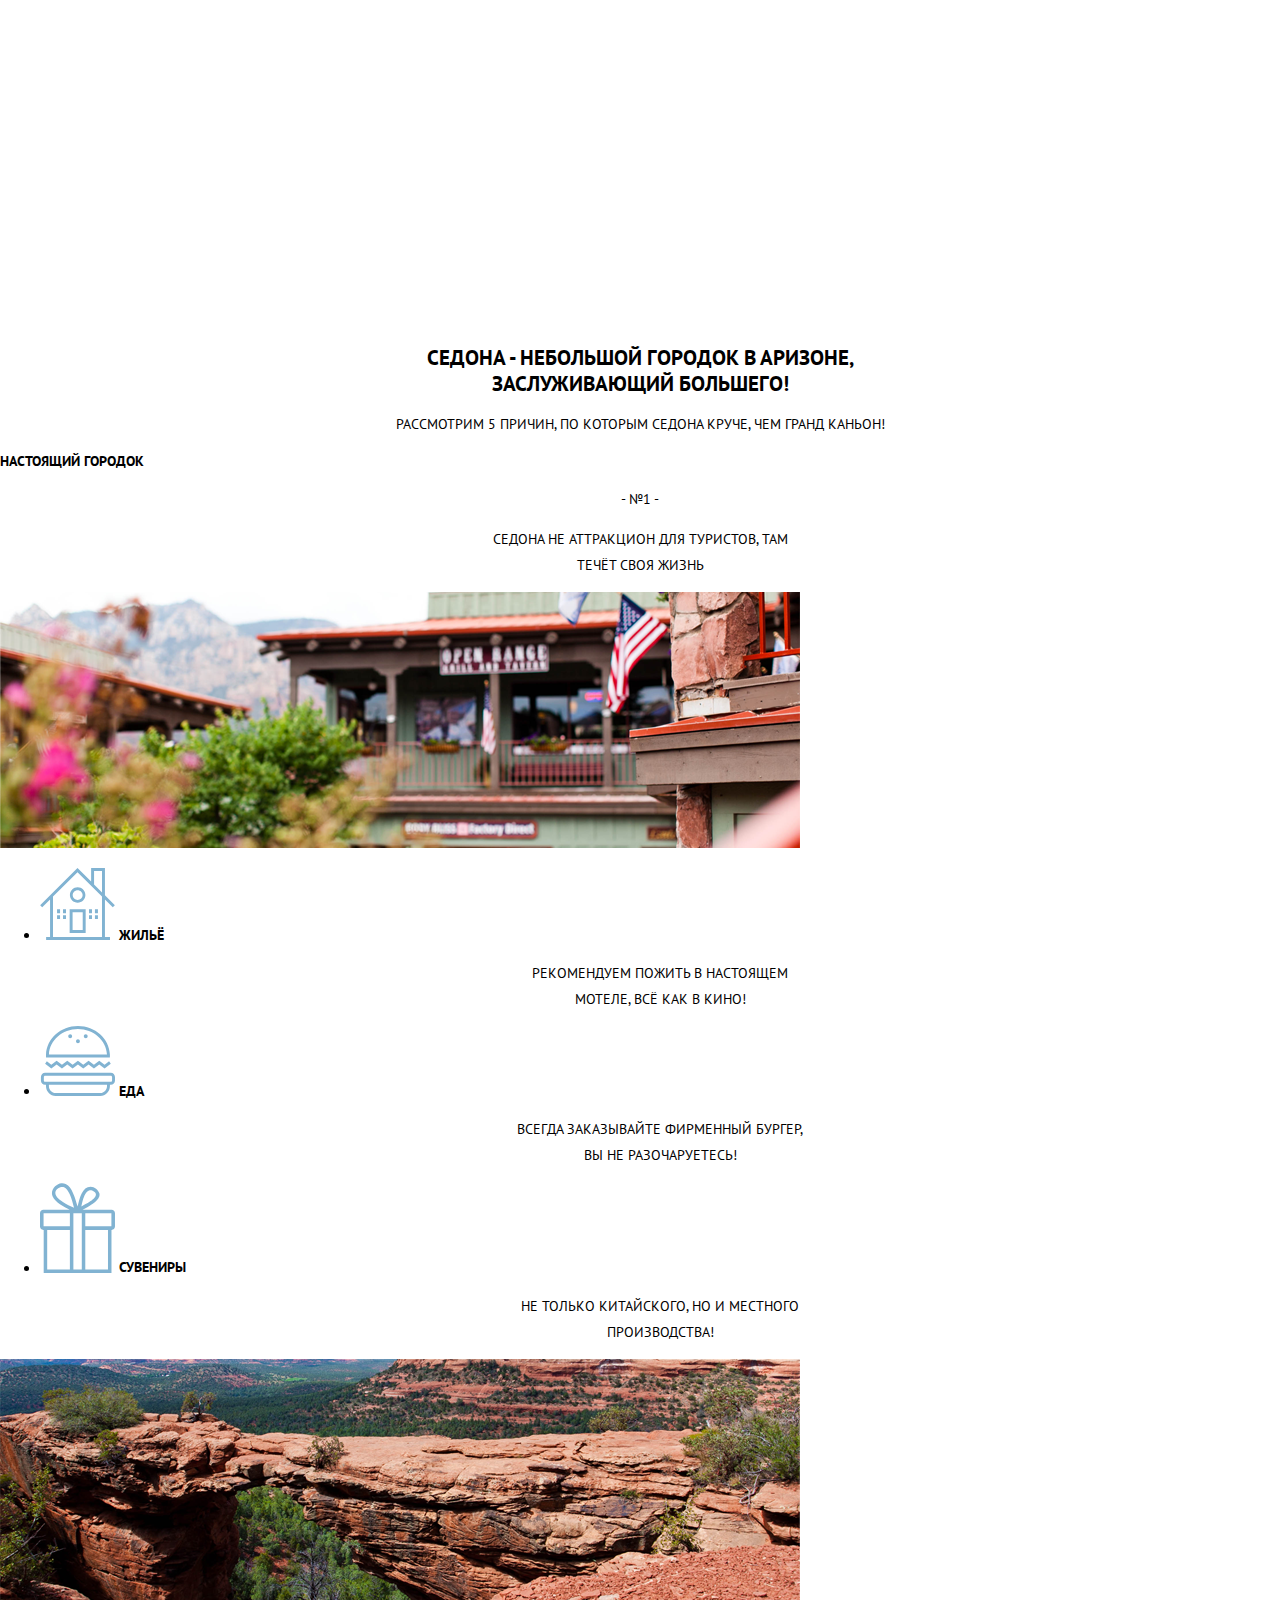
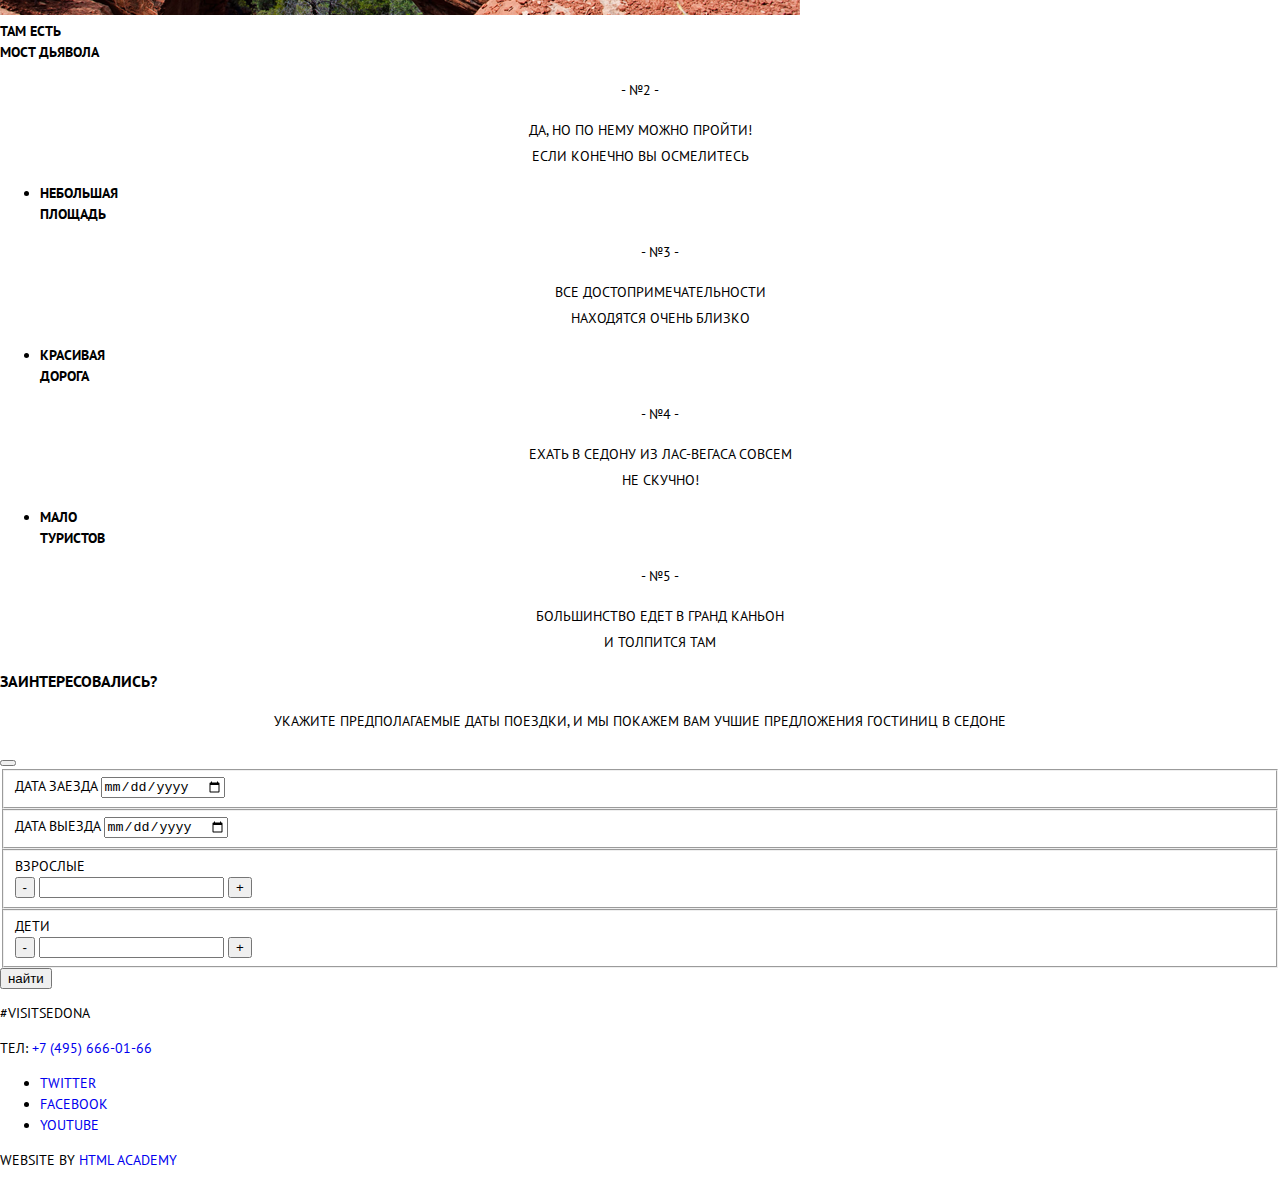
==== commit 75763d77: "стилизация главной" ====
--- a/index.html
+++ b/index.html
@@ -1,5 +1,5 @@
 <!DOCTYPE html>
-<html lang="ru">
+<html class="page" lang="ru">
   <head>
     <meta charset="utf-8">
     <title>HTML Academy: Седона</title>
@@ -7,14 +7,15 @@
     <link rel="icon" href="./Favicon/32.ico" type="image/x-icon">
     <link rel="icon" href="./Favicon/152.ico" type="image/x-icon">
   </head>
-  <body>
-
-   <header>
-      <nav>
-        <a href="index.html"> 
+
+  <body class="page">
+
+   <header class="main-header">
+      <nav class="main-navigation">
+        <a class="main-header-logo" href="index.html"> 
           <img src="img/logo.svg" width="138" height="70" alt="Логотип навигации">
         </a>
-        <ul>
+        <ul class="site-navigation">
           <li><a href="#">Информация</a></li>
           <li><a href="#">Фото и видео</a></li>
           <li><a href="#">Карта штата</a></li>
@@ -23,8 +24,8 @@
       </nav>
    </header>
 
-      <main>
-        <div>
+      <main class="container">
+        <div class="welcome">
           <img src="img/background photo.jpg" width="1200" height="509" alt="background">
         </div>
         <img src="img/welcome.svg" width="1200" height="57" alt="welcome">
@@ -37,17 +38,17 @@
           рассмотрим 5 причин, по которым седона круче, чем гранд каньон!
         </p>
 
-        <section>
-          <div>
+        <section class="reason-row">
+          <div class="reason-box">
             <b>настоящий городок</b>
             <p>- №1 -</p>
             <p>седона не аттракцион для туристов, там</br> течёт своя жизнь</p>
           </div>
-          <div>
+          <div class="reason-image">
             <img src="img/sity-image.png" width="800" height="256" alt="настоящий городок">
           </div>
-          <ul>
-            <li>
+          <ul class="list-tourism">
+            <li class="list-tourism-item">
               <img src="img/icon-1.svg" alt="home" width="75" height="70">
               <b>
                 жильё
@@ -57,7 +58,7 @@
                 мотеле, всё как в кино!
               </p>
             </li>
-            <li>
+            <li class="list-tourism-item">
               <img src="img/icon-3.svg" alt="food" width="75" height="70">
               <b>
                 еда
@@ -67,7 +68,7 @@
                 вы не  разочаруетесь!
               </p>
             </li>
-            <li>
+            <li class="list-tourism-item">
               <img src="img/icon-2.svg" alt="souvenirs" width="75" height="70">
               <b>
                 сувениры
@@ -79,11 +80,12 @@
             </li>
           </ul>
         </section>
-        <section>
-          <div>
+
+        <section class="reason-row">
+          <div class="reason-image">
             <img src="img/bridge-devil-image.png" alt="bridge-devil" width="800" height="256">
           </div>
-          <div>
+          <div class="reason-box">
             <b>
               там есть</br>
               мост дьявола
@@ -96,8 +98,8 @@
               если конечно вы осмелитесь
             </p>
           </div>
-          <ul>
-            <li>
+          <ul class="list-tourism">
+            <li class="list-tourism-item">
               <b>
                 небольшая</br>
                 площадь
@@ -110,7 +112,7 @@
                 находятся очень близко
               </p>
             </li>
-            <li>
+            <li class="list-tourism-item">
               <b>
                 красивая</br>
                 дорога
@@ -123,7 +125,7 @@
                 не скучно!
               </p>
             </li>
-            <li>
+            <li class="list-tourism-item">
               <b>
                 мало</br>
                 туристов
@@ -141,8 +143,8 @@
 
         <!-- БЛОК ЗАИНТЕРЕСОВАЛИСЬ -->
 
-        <section>
-          <div>
+        <section class="interested">
+          <div class="interested-box">
             <h3>заинтересовались?</h3>
             <p>укажите предполагаемые даты поездки, и мы покажем вам учшие предложения гостиниц в седоне</p>
             <button></button>
@@ -184,8 +186,8 @@
 
       <!-- ПОДВАЛ САЙТА -->
 
-      <footer>
-        <div>
+      <footer class="footer">
+        <div class="footer-contacts">
           <div>
             <p>
               #VISITSEDONA
@@ -194,21 +196,21 @@
               ТЕЛ: <a href="tel:+74956660166">+7 (495) 666-01-66</a>
             </p>
           <div>
-          </div>
-        <div>
+        </div>
+        <div class="footer-social">
           <ul>
             <li>
-              <a href="#">Twitter</a>
+              <a class="social-button" href="#">Twitter</a>
             </li>
             <li>
-              <a href="#">Facebook</a>
+              <a class="social-button" href="#">Facebook</a>
             </li>
             <li>
-              <a href="#">Youtube</a>
+              <a class="social-button" href="#">Youtube</a>
             </li>
           </ul>
         </div>
-        <div>
+        <div class="footer-copyright">
           <p>
             WEBSITE BY
             <a href="https://htmlacademy.ru/intensive/htmlcss">html academy</a>
--- a/css/style.css
+++ b/css/style.css
@@ -1,16 +1,81 @@
+
+/* Fonts */
+
 @font-face {
     font-family: "PT Sans";
-    src: url(../fonts/PTSans.woff);
-    src: url(../fonts/PTSans.woff2);
+    src: url(../fonts/PTSans.woff2) format("woff2"),
+        url(../fonts/PTSans.woff) format("woff");
     font-style: normal;
     font-weight: normal;
 }
 
 @font-face {
     font-family: "PT Sans";
-    src: url(../fonts/PTSans-Bold.woff);
-    src: url(../fonts/PTSans-Bold.woff2);
+    src: url(../fonts/PTSans-Bold.woff2) format("woff2"),
+        url(../fonts/PTSans-Bold.woff) format("woff");
     font-style: normal;
-    font-weight: bold;
+    font-weight: 700;
 }
 
+/* Variables */
+
+:root {
+    --basic-black: #000000;
+    --basic-extra-black: #333333;
+    --basic-white: #ffffff;
+    --basic-dark: #666666;
+    --basic-neutral: #CACACA;
+    --basic-blue: #81B3D2;
+    --basic-brown: #766357;
+
+}
+
+/* Global */
+
+body {
+    margin: 0;
+    padding: 0;
+    text-transform: uppercase;
+    font-family: "PT Sans";
+    font-size: 14px;
+    line-height: 21px;
+}
+
+img {
+    max-width: 100%;
+    height: auto;
+}
+
+a {
+    text-decoration: none;
+}
+
+
+/* Main navigation */
+
+.main-navigation {
+    font-size: 14px;
+    line-height: 26px;
+    color: var(--basic-black);
+}
+
+.site-navigation {
+    list-style: none;
+}
+
+
+/* Welcome */
+
+.container h1 {
+    font-weight: 700;
+    font-size: 21px;
+    line-height: 26px;
+    text-align: center;
+}
+
+.container p {
+    font-weight: 400;
+    font-size: 14px;
+    line-height: 26px;
+    text-align: center;
+}